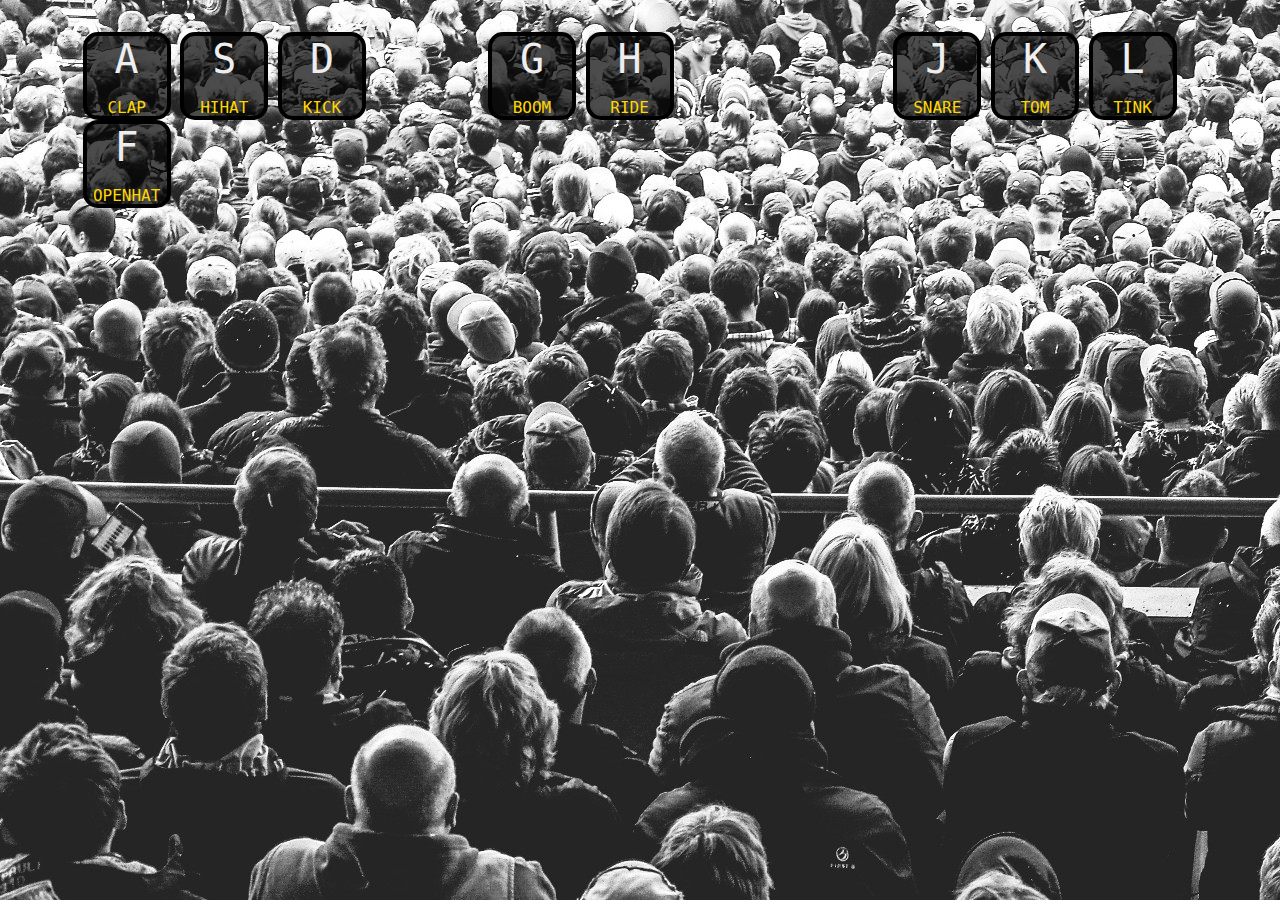
==== drumkit/index.html @ f8e7bbd8 "New repo for completed exercises. 1st: JS Drum Kit" ====
<!DOCTYPE html>
<html lang="en">
  <head>
    <meta charset="UTF-8" />
    <meta http-equiv="X-UA-Compatible" content="IE=edge" />
    <meta name="viewport" content="width=device-width, initial-scale=1.0" />
    <title>Test 1</title>

    <link rel="stylesheet" href="index.css" />
    <script src="index.js"></script>
  </head>
  <body>
    <div class="keys row">
      <div class="col-6-sm col-3-lg">
        <div class="key" data-key="A">
          <kbd data-key="A">A</kbd>
          <p class="sound" data-key="A">CLAP</p>
        </div>
        <div class="key" data-key="S">
          <kbd data-key="S">S</kbd>
          <p class="sound" data-key="S">HIHAT</p>
        </div>
        <div class="key" data-key="D">
          <kbd data-key="D">D</kbd>
          <p class="sound" data-key="D">KICK</p>
        </div>
        <div class="key" data-key="F">
          <kbd data-key="F">F</kbd>
          <p class="sound" data-key="F">OPENHAT</p>
        </div>
      </div>
      <div class="col-3-sm col-3-lg">
        <div class="key" data-key="G">
          <kbd data-key="G">G</kbd>
          <p class="sound" data-key="G">BOOM</p>
        </div>
        <div class="key" data-key="H">
          <kbd data-key="H">H</kbd>
          <p class="sound" data-key="H">RIDE</p>
        </div>
      </div>
      <div class="col-5-sm col-3-lg">
        <div class="key" data-key="J">
          <kbd data-key="J">J</kbd>
          <p class="sound" data-key="J">SNARE</p>
        </div>
        <div class="key" data-key="K">
          <kbd data-key="K">K</kbd>
          <p class="sound" data-key="K">TOM</p>
        </div>
        <div class="key" data-key="L">
          <kbd data-key="L">L</kbd>
          <p class="sound" data-key="L">TINK</p>
        </div>
      </div>
    </div>

    <footer>
      <audio data-key="A" class="audio-file" src="sounds/clap.wav"></audio>
      <audio data-key="S" class="audio-file" src="sounds/hihat.wav"></audio>
      <audio data-key="D" class="audio-file" src="sounds/kick.wav"></audio>
      <audio data-key="F" class="audio-file" src="sounds/openhat.wav"></audio>
      <audio data-key="G" class="audio-file" src="sounds/boom.wav"></audio>
      <audio data-key="H" class="audio-file" src="sounds/ride.wav"></audio>
      <audio data-key="J" class="audio-file" src="sounds/snare.wav"></audio>
      <audio data-key="K" class="audio-file" src="sounds/tom.wav"></audio>
      <audio data-key="L" class="audio-file" src="sounds/tink.wav"></audio>
    </footer>
  </body>
</html>
---- drumkit/index.css ----
body {
  padding: 0;
  margin: 0;
  font-family: "Lucida Console", "sans-serif", "monospace";
  background-image: url("background.jpg");
}

kbd {
  font-size: 40px;
  margin: 0;
  color: #eee;
}

.keys {
  margin: 2rem;
  display: -webkit-box;
  display: -ms-flexbox;
  display: flex;
  height: 100px;
}

.key {
  border: 4px solid black;
  border-radius: 15px;
  width: 80px;
  height: 80px;
  text-align: center;
  background: rgba(0, 0, 0, 0.7);
  padding: 0;
  -webkit-box-orient: horizontal;
  -webkit-box-direction: normal;
      -ms-flex-direction: row;
          flex-direction: row;
  -ms-flex-wrap: wrap;
      flex-wrap: wrap;
  display: inline-block;
}

.sound {
  color: gold;
}

@media only screen and (min-width: 576px) {
  .col-1-sm {
    width: 8.33333%;
    padding: 0px 1rem;
    margin: 0 auto 0 auto;
  }
  .col-2-sm {
    width: 16.66667%;
    padding: 0px 1rem;
    margin: 0 auto 0 auto;
  }
  .col-3-sm {
    width: 25%;
    padding: 0px 1rem;
    margin: 0 auto 0 auto;
  }
  .col-4-sm {
    width: 33.33333%;
    padding: 0px 1rem;
    margin: 0 auto 0 auto;
  }
  .col-5-sm {
    width: 41.66667%;
    padding: 0px 1rem;
    margin: 0 auto 0 auto;
  }
  .col-6-sm {
    width: 50%;
    padding: 0px 1rem;
    margin: 0 auto 0 auto;
  }
  .col-7-sm {
    width: 58.33333%;
    padding: 0px 1rem;
    margin: 0 auto 0 auto;
  }
  .col-8-sm {
    width: 66.66667%;
    padding: 0px 1rem;
    margin: 0 auto 0 auto;
  }
  .col-9-sm {
    width: 75%;
    padding: 0px 1rem;
    margin: 0 auto 0 auto;
  }
  .col-10-sm {
    width: 83.33333%;
    padding: 0px 1rem;
    margin: 0 auto 0 auto;
  }
  .col-11-sm {
    width: 91.66667%;
    padding: 0px 1rem;
    margin: 0 auto 0 auto;
  }
  .col-12-sm {
    width: 100%;
    padding: 0px 1rem;
    margin: 0 auto 0 auto;
  }
}

@media only screen and (min-width: 768px) {
  .col-1-md {
    width: 8.33333%;
    padding: 0px 1rem;
    margin: 0 auto 0 auto;
  }
  .col-2-md {
    width: 16.66667%;
    padding: 0px 1rem;
    margin: 0 auto 0 auto;
  }
  .col-3-md {
    width: 25%;
    padding: 0px 1rem;
    margin: 0 auto 0 auto;
  }
  .col-4-md {
    width: 33.33333%;
    padding: 0px 1rem;
    margin: 0 auto 0 auto;
  }
  .col-5-md {
    width: 41.66667%;
    padding: 0px 1rem;
    margin: 0 auto 0 auto;
  }
  .col-6-md {
    width: 50%;
    padding: 0px 1rem;
    margin: 0 auto 0 auto;
  }
  .col-7-md {
    width: 58.33333%;
    padding: 0px 1rem;
    margin: 0 auto 0 auto;
  }
  .col-8-md {
    width: 66.66667%;
    padding: 0px 1rem;
    margin: 0 auto 0 auto;
  }
  .col-9-md {
    width: 75%;
    padding: 0px 1rem;
    margin: 0 auto 0 auto;
  }
  .col-10-md {
    width: 83.33333%;
    padding: 0px 1rem;
    margin: 0 auto 0 auto;
  }
  .col-11-md {
    width: 91.66667%;
    padding: 0px 1rem;
    margin: 0 auto 0 auto;
  }
  .col-12-md {
    width: 100%;
    padding: 0px 1rem;
    margin: 0 auto 0 auto;
  }
}

@media only screen and (min-width: 1024px) {
  .col-1-lg {
    width: 8.33333%;
    padding: 0px 1rem;
    margin: 0 auto 0 auto;
  }
  .col-2-lg {
    width: 16.66667%;
    padding: 0px 1rem;
    margin: 0 auto 0 auto;
  }
  .col-3-lg {
    width: 25%;
    padding: 0px 1rem;
    margin: 0 auto 0 auto;
  }
  .col-4-lg {
    width: 33.33333%;
    padding: 0px 1rem;
    margin: 0 auto 0 auto;
  }
  .col-5-lg {
    width: 41.66667%;
    padding: 0px 1rem;
    margin: 0 auto 0 auto;
  }
  .col-6-lg {
    width: 50%;
    padding: 0px 1rem;
    margin: 0 auto 0 auto;
  }
  .col-7-lg {
    width: 58.33333%;
    padding: 0px 1rem;
    margin: 0 auto 0 auto;
  }
  .col-8-lg {
    width: 66.66667%;
    padding: 0px 1rem;
    margin: 0 auto 0 auto;
  }
  .col-9-lg {
    width: 75%;
    padding: 0px 1rem;
    margin: 0 auto 0 auto;
  }
  .col-10-lg {
    width: 83.33333%;
    padding: 0px 1rem;
    margin: 0 auto 0 auto;
  }
  .col-11-lg {
    width: 91.66667%;
    padding: 0px 1rem;
    margin: 0 auto 0 auto;
  }
  .col-12-lg {
    width: 100%;
    padding: 0px 1rem;
    margin: 0 auto 0 auto;
  }
}

@media only screen and (min-width: 1280px) {
  .col-1-xl {
    width: 8.33333%;
    padding: 0px 1rem;
    margin: 0 auto 0 auto;
  }
  .col-2-xl {
    width: 16.66667%;
    padding: 0px 1rem;
    margin: 0 auto 0 auto;
  }
  .col-3-xl {
    width: 25%;
    padding: 0px 1rem;
    margin: 0 auto 0 auto;
  }
  .col-4-xl {
    width: 33.33333%;
    padding: 0px 1rem;
    margin: 0 auto 0 auto;
  }
  .col-5-xl {
    width: 41.66667%;
    padding: 0px 1rem;
    margin: 0 auto 0 auto;
  }
  .col-6-xl {
    width: 50%;
    padding: 0px 1rem;
    margin: 0 auto 0 auto;
  }
  .col-7-xl {
    width: 58.33333%;
    padding: 0px 1rem;
    margin: 0 auto 0 auto;
  }
  .col-8-xl {
    width: 66.66667%;
    padding: 0px 1rem;
    margin: 0 auto 0 auto;
  }
  .col-9-xl {
    width: 75%;
    padding: 0px 1rem;
    margin: 0 auto 0 auto;
  }
  .col-10-xl {
    width: 83.33333%;
    padding: 0px 1rem;
    margin: 0 auto 0 auto;
  }
  .col-11-xl {
    width: 91.66667%;
    padding: 0px 1rem;
    margin: 0 auto 0 auto;
  }
  .col-12-xl {
    width: 100%;
    padding: 0px 1rem;
    margin: 0 auto 0 auto;
  }
}

@media only screen and (min-width: 1600px) {
  .col-1-xxl {
    width: 8.33333%;
    padding: 0px 1rem;
    margin: 0 auto 0 auto;
  }
  .col-2-xxl {
    width: 16.66667%;
    padding: 0px 1rem;
    margin: 0 auto 0 auto;
  }
  .col-3-xxl {
    width: 25%;
    padding: 0px 1rem;
    margin: 0 auto 0 auto;
  }
  .col-4-xxl {
    width: 33.33333%;
    padding: 0px 1rem;
    margin: 0 auto 0 auto;
  }
  .col-5-xxl {
    width: 41.66667%;
    padding: 0px 1rem;
    margin: 0 auto 0 auto;
  }
  .col-6-xxl {
    width: 50%;
    padding: 0px 1rem;
    margin: 0 auto 0 auto;
  }
  .col-7-xxl {
    width: 58.33333%;
    padding: 0px 1rem;
    margin: 0 auto 0 auto;
  }
  .col-8-xxl {
    width: 66.66667%;
    padding: 0px 1rem;
    margin: 0 auto 0 auto;
  }
  .col-9-xxl {
    width: 75%;
    padding: 0px 1rem;
    margin: 0 auto 0 auto;
  }
  .col-10-xxl {
    width: 83.33333%;
    padding: 0px 1rem;
    margin: 0 auto 0 auto;
  }
  .col-11-xxl {
    width: 91.66667%;
    padding: 0px 1rem;
    margin: 0 auto 0 auto;
  }
  .col-12-xxl {
    width: 100%;
    padding: 0px 1rem;
    margin: 0 auto 0 auto;
  }
}
/*# sourceMappingURL=index.css.map */
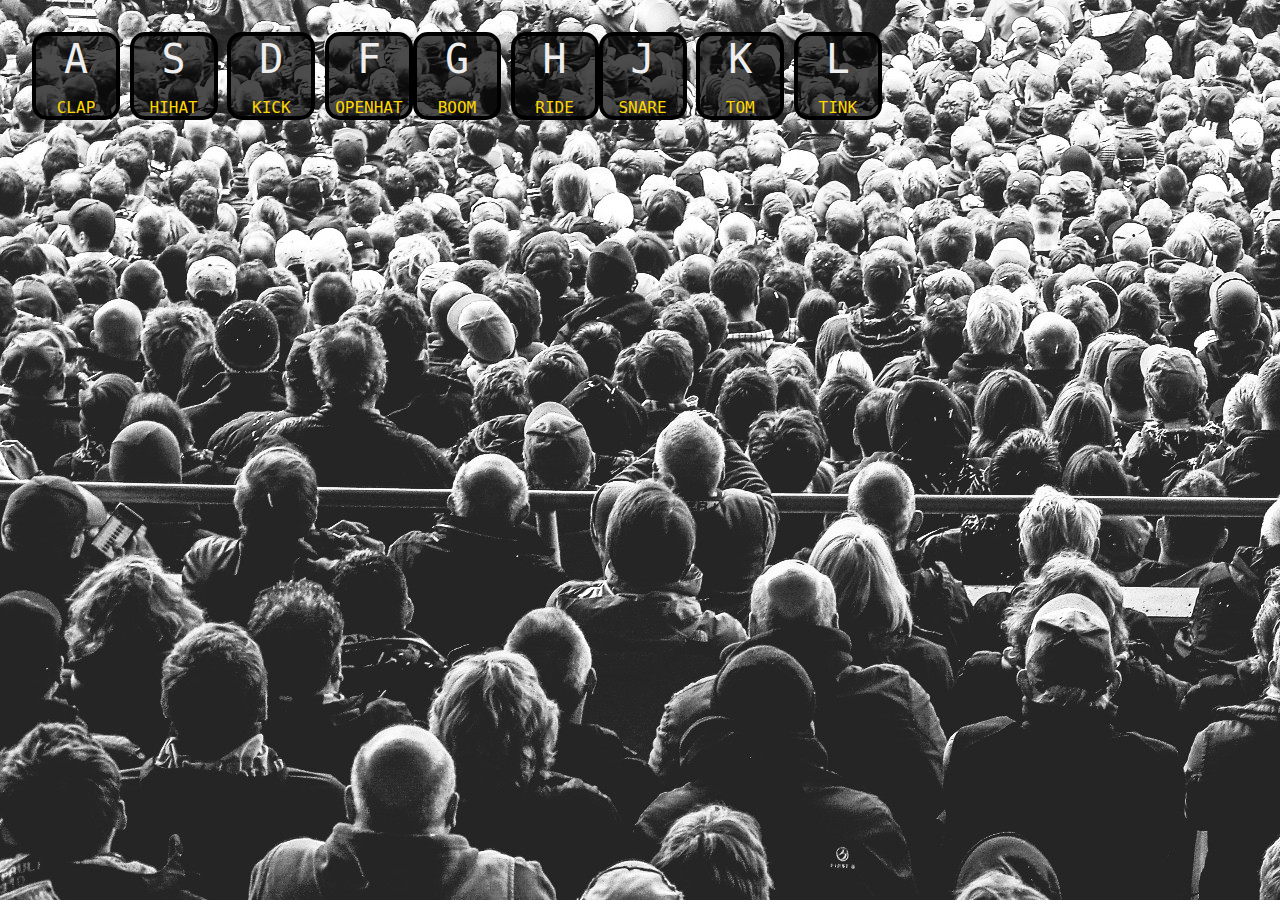
==== commit e6b04589: "Add flexbox exercise." ====
--- a/drumkit/index.html
+++ b/drumkit/index.html
@@ -11,7 +11,7 @@
   </head>
   <body>
     <div class="keys row">
-      <div class="col-6-sm col-3-lg">
+      <div>
         <div class="key" data-key="A">
           <kbd data-key="A">A</kbd>
           <p class="sound" data-key="A">CLAP</p>
@@ -29,7 +29,7 @@
           <p class="sound" data-key="F">OPENHAT</p>
         </div>
       </div>
-      <div class="col-3-sm col-3-lg">
+      <div>
         <div class="key" data-key="G">
           <kbd data-key="G">G</kbd>
           <p class="sound" data-key="G">BOOM</p>
@@ -39,7 +39,7 @@
           <p class="sound" data-key="H">RIDE</p>
         </div>
       </div>
-      <div class="col-5-sm col-3-lg">
+      <div>
         <div class="key" data-key="J">
           <kbd data-key="J">J</kbd>
           <p class="sound" data-key="J">SNARE</p>
